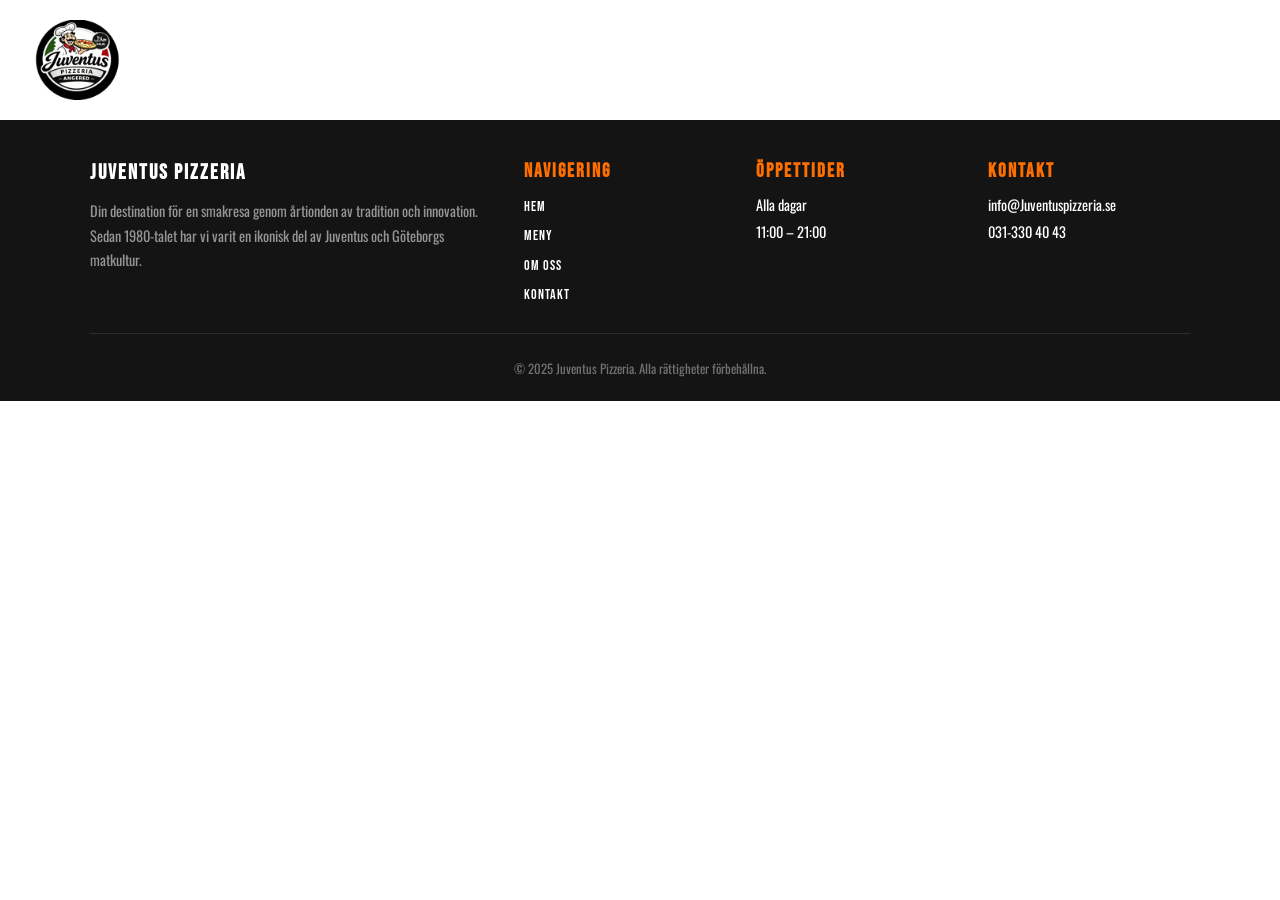
==== kontakt.html @ ae1d6d92 "organisera min css så det blir lättare att hitta det man vill hitta. Färdigställde också min mobilve" ====
<!DOCTYPE html>
<html lang="en">
<head>
  <meta charset="UTF-8">
  <meta name="viewport" content="width=device-width, initial-scale=1.0">
  <link rel="stylesheet" href="css/style.css">
  <link href="https://fonts.googleapis.com/css2?family=Bebas+Neue&display=swap" rel="stylesheet">
  <link href="https://fonts.googleapis.com/css2?family=Oswald:wght@400;600&display=swap" rel="stylesheet">
  <title>Document</title>
</head>
<body>
    <div id ="wrapper3">
        <nav>
            <img src="img/logo.png" class="logo" alt="logo">
            <div class="nav-links">
                <a href="index.html">HEM </a>
                <a href="meny.html">MENY</a>
                <a href="omoss.html">OM OSS</a>
                <a href="kontakt.html">KONTAKT</a>
      </div>
    </nav>


    <footer class="site-footer">
    <div class="footer-inner">
        <div class="footer-desc">
            <h3>Juventus Pizzeria</h3>
            <p>Din destination för en smakresa genom årtionden av tradition och innovation. Sedan 1980-talet har vi varit en ikonisk del av Juventus och Göteborgs matkultur.</p>
        </div>
        <div class="footer-col">
            <h3>Navigering</h3>
            <ul>
                <li><a href="index.html">Hem</a></li>
                <li><a href="meny.html">Meny</a></li>
                <li><a href="omoss.html">Om oss</a></li>
                <li><a href="kontakt.html">Kontakt</a></li>
            </ul>
        </div>
        <div class="footer-col">
            <h3>Öppettider</h3>
            <p>Alla dagar</p>
            <p>11:00 – 21:00</p>
        </div>
        <div class="footer-col">
            <h3>Kontakt</h3>
            <p>info@Juventuspizzeria.se</p>
            <p>031-330 40 43</p>
        </div>
    </div>
    <div class="footer-bottom">
        <p>&copy; 2025 Juventus Pizzeria. Alla rättigheter förbehållna.</p>
    </div>
    </footer>



    </div>
</body>
</html>
---- css/style.css ----
body {
    margin: 0;
}

nav {
    height: 100px;
    grid-area: nv;
    display: flex;
    align-items: center;
    justify-content: flex-start;
    padding: 10px 20px;
}

.logo {
    height: 80px;
    width: auto;
}

.nav-links {
    display: flex;
    gap: 40px;
    font-size: 25px;
    margin-left: auto;
    margin-right: 25px;
    padding: 0;
}

.nav-links a {
    text-decoration: none;
    color: white;
    font-family: 'Bebas Neue', sans-serif;
}



@media screen and (max-width: 999px) {
    
    .logo {
        height: 30px;
        width: auto;
        margin-top: 1px;
    }

    .nav-links {
        display: flex;
        gap: 10px;
        font-size: 15px;
        margin-top: 1px;
        margin-left: auto;
        padding: 0;
    }

  
}



.site-footer {
    grid-area: ft;
    background-color: rgb(20, 20, 20);
    color: white;
    font-family: 'Oswald', sans-serif;
    padding: 40px 40px 10px;
}

.footer-inner {
    display: flex;
    flex-wrap: wrap;
    gap: 30px;
    justify-content: space-between;
    max-width: 1100px;
    margin: 0 auto;
}

.footer-desc {
    flex: 2;
    min-width: 200px;
}

.footer-desc h3 {
    font-family: 'Bebas Neue', sans-serif;
    font-size: 1.3rem;
    color: white;
    letter-spacing: 2px;
    margin: 0 0 10px;
}

.footer-desc p {
    font-size: 0.9rem;
    color: rgba(255, 255, 255, 0.55);
    line-height: 1.7;
}

.footer-col {
    flex: 1;
    min-width: 100px;
}

.footer-col h3 {
    font-family: 'Bebas Neue', sans-serif;
    font-size: 1.2rem;
    color: rgb(255, 111, 0);
    margin: 0 0 8px;
    letter-spacing: 2px;
}

.footer-col p, .footer-col ul {
    margin: 0;
    font-size: 0.9rem;
    line-height: 1.9;
}

.footer-col ul {
    list-style: none;
    padding: 0;
}

.footer-col ul li a {
    color: white;
    text-decoration: none;
    font-family: 'Bebas Neue', sans-serif;
    letter-spacing: 1px;
}

.footer-col ul li a:hover {
    color: rgb(255, 111, 0);
}

.footer-bottom {
    border-top: 1px solid rgba(255, 255, 255, 0.1);
    margin-top: 25px;
    padding-top: 12px;
    text-align: center;
    font-size: 0.8rem;
    color: rgba(255, 255, 255, 0.4);
    max-width: 1100px;
    margin-left: auto;
    margin-right: auto;
}

@media screen and (max-width: 999px) {
    .site-footer {
        padding: 24px 20px 10px;
    }

    .footer-inner {
        flex-direction: column;
        gap: 20px;
    }

    .footer-desc h3 {
        font-size: 1.1rem;
    }

    .footer-desc p {
        font-size: 0.85rem;
    }

    .footer-col h3 {
        font-size: 1rem;
    }
}
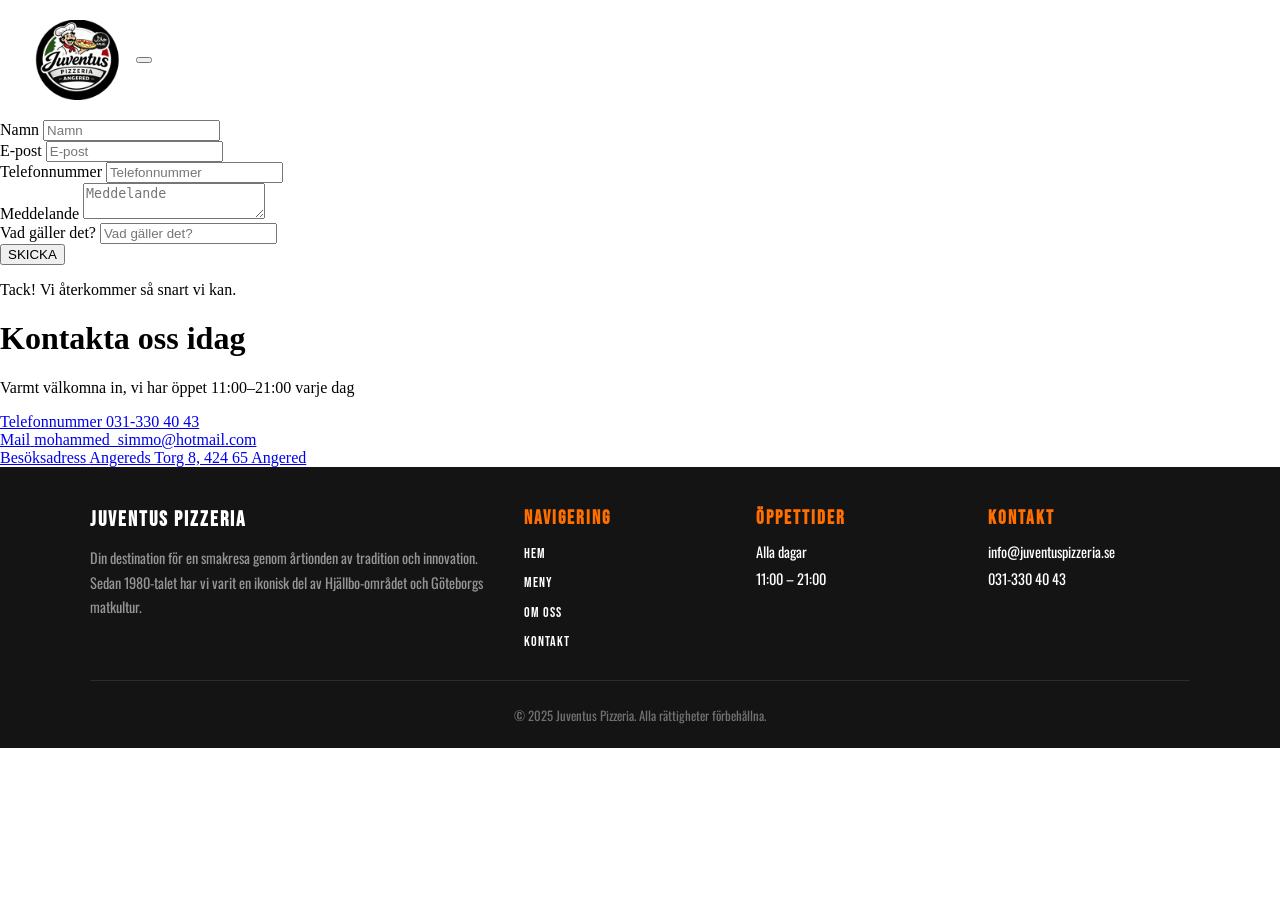
==== commit acd11689: "." ====
--- a/kontakt.html
+++ b/kontakt.html
@@ -1,59 +1,125 @@
 <!DOCTYPE html>
-<html lang="en">
+<html lang="sv">
 <head>
+
   <meta charset="UTF-8">
   <meta name="viewport" content="width=device-width, initial-scale=1.0">
   <link rel="stylesheet" href="css/style.css">
+  <link rel="stylesheet" href="css/kontakt.css">
   <link href="https://fonts.googleapis.com/css2?family=Bebas+Neue&display=swap" rel="stylesheet">
   <link href="https://fonts.googleapis.com/css2?family=Oswald:wght@400;600&display=swap" rel="stylesheet">
-  <title>Document</title>
+  <title>Kontakt – Juventus Pizzeria</title>
 </head>
 <body>
-    <div id ="wrapper3">
-        <nav>
-            <img src="img/logo.png" class="logo" alt="logo">
-            <div class="nav-links">
-                <a href="index.html">HEM </a>
-                <a href="meny.html">MENY</a>
-                <a href="omoss.html">OM OSS</a>
-                <a href="kontakt.html">KONTAKT</a>
+  <div id ="wrapper3">
+
+    <nav>
+    <img src="img/logo.png" class="logo" alt="logo">
+    <button class="hamburger" aria-label="Meny">
+        <span></span>
+        <span></span>
+        <span></span>
+    </button>
+    <div class="nav-links">
+        <a href="index.html">HEM</a>
+        <a href="meny.html">MENY</a>
+        <a href="omoss.html">OM OSS</a>
+        <a href="kontakt.html">KONTAKT</a>
+    </div>
+    </nav>  
+
+    <main class="kontakt-main">
+
+      <div class="kontakt-formulär">
+        <div class="formulär-inner">
+          <div class="input-group">
+            <label for="namn">Namn</label>
+            <input type="text" id="namn" placeholder="Namn">
+          </div>
+          <div class="input-group">
+            <label for="epost">E-post</label>
+            <input type="email" id="epost" placeholder="E-post">
+          </div>
+        <div class="input-group">
+            <label for="telefon">Telefonnummer</label>
+            <input type="tel" id="telefon" placeholder="Telefonnummer">
+          </div>
+          <div class="input-group">
+            <label for="meddelande">Meddelande</label>
+            <textarea id="meddelande" placeholder="Meddelande"></textarea>
+          </div>
+          <div class="input-group">
+            <label for="ämne">Vad gäller det?</label>
+            <input type="text" id="ämne" placeholder="Vad gäller det?">
+          </div>
+          <button class="skicka-btn" onclick="skicka()">SKICKA</button>
+          <p class="bekräftelse" id="bekräftelse">Tack! Vi återkommer så snart vi kan.</p>
+
+        </div>
       </div>
-    </nav>
 
+      <div class="kontakt-info">
+        <h1>Kontakta oss idag</h1>
+        <p class="kontakt-intro">Varmt välkomna in, vi har öppet 11:00–21:00 varje dag</p>
+
+        <div class="info-rader">
+          <a href="tel:031-3304043" class="info-rad">
+            <div class="info-text">
+              <span class="info-label">Telefonnummer</span>
+              <span class="info-värde">031-330 40 43</span>
+            </div>
+          </a>
+
+          <a href="mailto:mohammed_simmo@hotmail.com" class="info-rad">
+            <div class="info-text">
+              <span class="info-label">Mail</span>
+              <span class="info-värde">mohammed_simmo@hotmail.com</span>
+            </div>
+          </a>
+
+          <a href="https://maps.google.com/?q=Hjällboplan+1+Angered" target="_blank" class="info-rad">
+            <div class="info-text">
+              <span class="info-label">Besöksadress</span>
+              <span class="info-värde">Angereds Torg 8, 424 65 Angered</span>
+            </div>
+          </a>
+        </div>
+      </div>
+
+    </main>
 
     <footer class="site-footer">
-    <div class="footer-inner">
+      <div class="footer-inner">
         <div class="footer-desc">
-            <h3>Juventus Pizzeria</h3>
-            <p>Din destination för en smakresa genom årtionden av tradition och innovation. Sedan 1980-talet har vi varit en ikonisk del av Juventus och Göteborgs matkultur.</p>
+          <h3>Juventus Pizzeria</h3>
+          <p>Din destination för en smakresa genom årtionden av tradition och innovation. Sedan 1980-talet har vi varit en ikonisk del av Hjällbo-området och Göteborgs matkultur.</p>
         </div>
         <div class="footer-col">
-            <h3>Navigering</h3>
-            <ul>
-                <li><a href="index.html">Hem</a></li>
-                <li><a href="meny.html">Meny</a></li>
-                <li><a href="omoss.html">Om oss</a></li>
-                <li><a href="kontakt.html">Kontakt</a></li>
-            </ul>
+          <h3>Navigering</h3>
+          <ul>
+            <li><a href="index.html">Hem</a></li>
+            <li><a href="meny.html">Meny</a></li>
+            <li><a href="omoss.html">Om oss</a></li>
+            <li><a href="kontakt.html">Kontakt</a></li>
+          </ul>
         </div>
         <div class="footer-col">
-            <h3>Öppettider</h3>
-            <p>Alla dagar</p>
-            <p>11:00 – 21:00</p>
+          <h3>Öppettider</h3>
+          <p>Alla dagar</p>
+          <p>11:00 – 21:00</p>
         </div>
         <div class="footer-col">
-            <h3>Kontakt</h3>
-            <p>info@Juventuspizzeria.se</p>
-            <p>031-330 40 43</p>
+          <h3>Kontakt</h3>
+          <p>info@juventuspizzeria.se</p>
+          <p>031-330 40 43</p>
         </div>
-    </div>
-    <div class="footer-bottom">
+      </div>
+      <div class="footer-bottom">
         <p>&copy; 2025 Juventus Pizzeria. Alla rättigheter förbehållna.</p>
-    </div>
+      </div>
     </footer>
 
+  </div>
 
-
-    </div>
 </body>
 </html>
--- a/css/style.css
+++ b/css/style.css
@@ -31,10 +31,12 @@
     font-family: 'Bebas Neue', sans-serif;
 }
 
-
+.nav-links a:hover {
+    color: rgb(255, 111, 0);
+}
 
 @media screen and (max-width: 999px) {
-    
+
     .logo {
         height: 30px;
         width: auto;
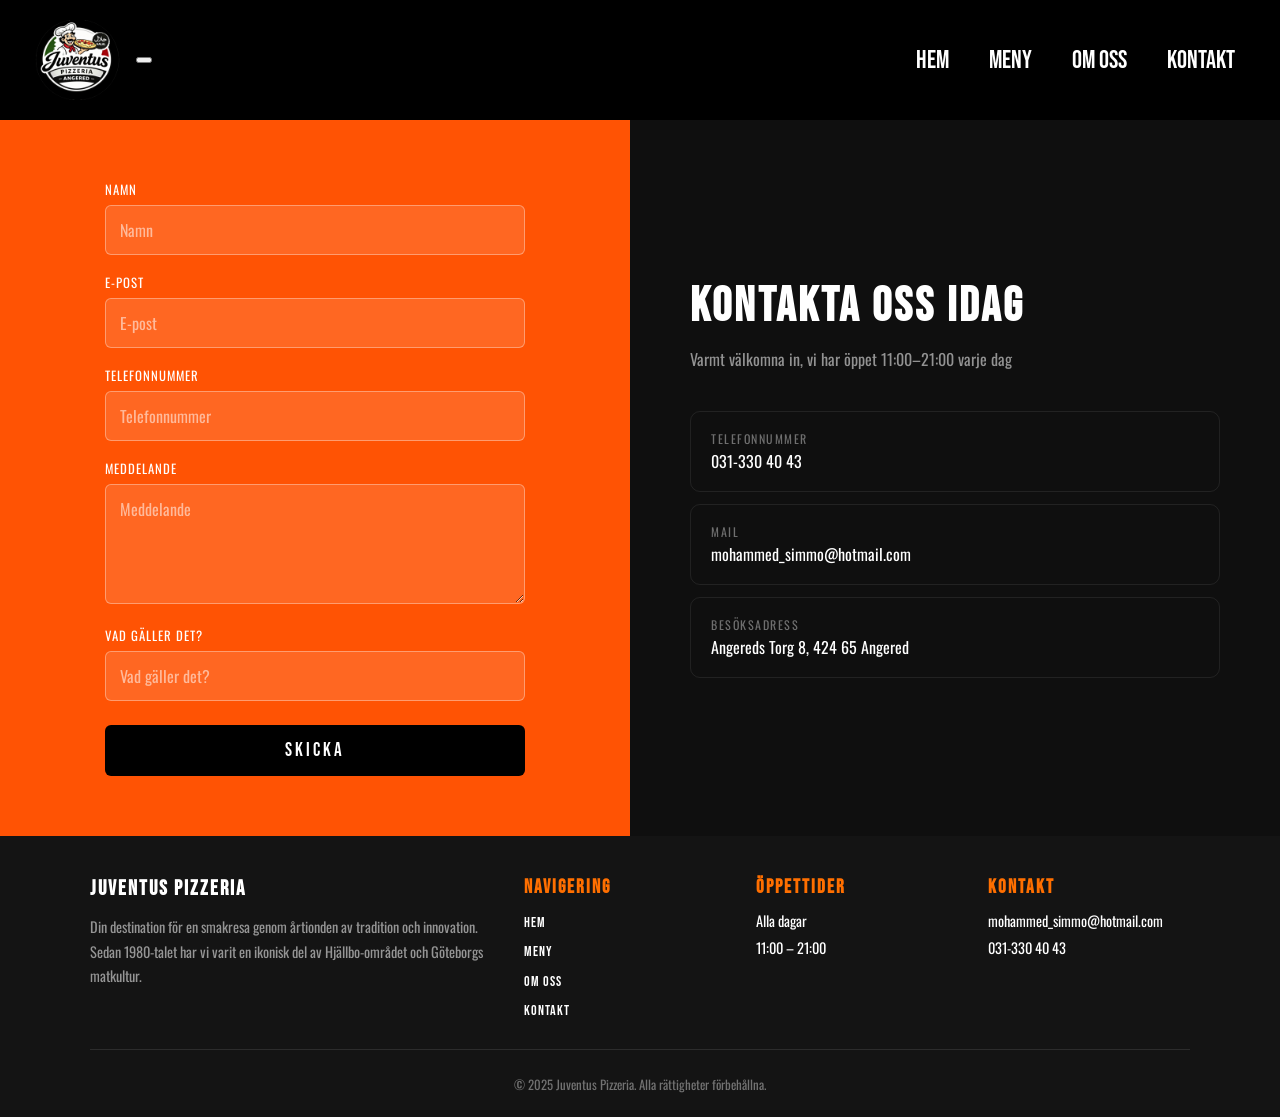
==== commit ac1d37d8: "." ====
--- a/kontakt.html
+++ b/kontakt.html
@@ -110,7 +110,7 @@
         </div>
         <div class="footer-col">
           <h3>Kontakt</h3>
-          <p>info@juventuspizzeria.se</p>
+          <p>mohammed_simmo@hotmail.com</p>
           <p>031-330 40 43</p>
         </div>
       </div>
--- a/css/kontakt.css
+++ b/css/kontakt.css
@@ -0,0 +1,203 @@
+#wrapper3 {
+    display: grid;
+    grid-template-areas:
+        'nv'
+        'mn'
+        'ft';
+    grid-template-rows: auto 1fr auto;
+    grid-template-columns: 1fr;
+    min-height: 100vh;
+    background-color: rgb(0, 0, 0);
+}
+
+.kontakt-main {
+    grid-area: mn;
+    display: flex;
+    flex-direction: row;
+    min-height: 70vh;
+}
+
+.kontakt-formulär {
+    flex: 1;
+    background-color: rgb(255, 83, 4);
+    display: flex;
+    align-items: center;
+    justify-content: center;
+    padding: 60px 50px;
+}
+
+.formulär-inner {
+    width: 100%;
+    max-width: 420px;
+}
+
+.input-group {
+    margin-bottom: 18px;
+}
+
+.input-group label {
+    display: block;
+    color: white;
+    font-family: 'Oswald', sans-serif;
+    font-size: 0.8rem;
+    letter-spacing: 1px;
+    margin-bottom: 6px;
+    text-transform: uppercase;
+}
+
+.input-group input,
+.input-group textarea {
+    width: 100%;
+    background-color: rgba(255, 255, 255, 0.12);
+    border: 1px solid rgba(255, 255, 255, 0.35);
+    border-radius: 6px;
+    color: white;
+    font-family: 'Oswald', sans-serif;
+    font-size: 1rem;
+    padding: 12px 14px;
+    box-sizing: border-box;
+    outline: none;
+    transition: border 0.2s, background-color 0.2s;
+    
+}
+
+.input-group input::placeholder,
+.input-group textarea::placeholder {
+    color: rgba(255, 255, 255, 0.55);
+}
+
+.input-group input:focus,
+.input-group textarea:focus {
+    border-color: white;
+    background-color: rgba(255, 255, 255, 0.2);
+}
+
+.input-group textarea {
+    height: 120px;
+    resize: vertical;
+}
+
+.skicka-btn {
+    width: 100%;
+    background-color: black;
+    color: white;
+    border: none;
+    border-radius: 6px;
+    font-family: 'Bebas Neue', sans-serif;
+    font-size: 1.2rem;
+    letter-spacing: 3px;
+    padding: 14px;
+    cursor: pointer;
+    margin-top: 6px;
+    transition: background-color 0.2s;
+}
+
+.skicka-btn:hover {
+    background-color: rgb(30, 30, 30);
+}
+
+.bekräftelse {
+    display: none;
+    color: white;
+    font-family: 'Oswald', sans-serif;
+    font-size: 0.95rem;
+    text-align: center;
+    margin-top: 14px;
+    background-color: rgba(255, 255, 255, 0.15);
+    border-radius: 6px;
+    padding: 10px;
+}
+
+.kontakt-info {
+    flex: 1;
+    background-color: rgb(15, 15, 15);
+    display: flex;
+    flex-direction: column;
+    justify-content: center;
+    padding: 60px;
+}
+
+.kontakt-info h1 {
+    font-family: 'Bebas Neue', sans-serif;
+    font-size: 3rem;
+    letter-spacing: 3px;
+    color: white;
+    margin: 0 0 12px;
+}
+
+.kontakt-intro {
+    font-family: 'Oswald', sans-serif;
+    font-size: 1rem;
+    color: rgba(255, 255, 255, 0.55);
+    margin: 0 0 40px;
+}
+
+.info-rader {
+    display: flex;
+    flex-direction: column;
+    gap: 12px;
+}
+
+.info-rad {
+    display: flex;
+    align-items: center;
+    gap: 18px;
+    text-decoration: none;
+    padding: 18px 20px;
+    border-radius: 10px;
+    border: 1px solid rgba(255, 255, 255, 0.08);
+    transition: border-color 0.2s, background-color 0.2s;
+}
+
+.info-rad:hover {
+    border-color: rgb(255, 83, 4);
+    background-color: rgba(255, 83, 4, 0.07);
+}
+
+
+
+.info-text {
+    display: flex;
+    flex-direction: column;
+    gap: 2px;
+}
+
+.info-label {
+    font-family: 'Oswald', sans-serif;
+    font-size: 0.75rem;
+    letter-spacing: 1.5px;
+    color: rgba(255, 255, 255, 0.4);
+    text-transform: uppercase;
+}
+
+.info-värde {
+    font-family: 'Oswald', sans-serif;
+    font-size: 1rem;
+    color: white;
+}
+
+@media screen and (max-width: 999px) {
+     #wrapper2 {
+        background-color: rgb(255, 83, 4);
+    }
+    .kontakt-main {
+        flex-direction: column;
+    }
+
+    .kontakt-formulär {
+        padding: 40px 20px;
+    }
+
+    .kontakt-info {
+        padding: 40px 20px;
+    }
+
+    .kontakt-info h1 {
+        font-size: 2rem;
+    }
+
+    .kontakt-intro {
+        margin-bottom: 24px;
+    }
+}
+
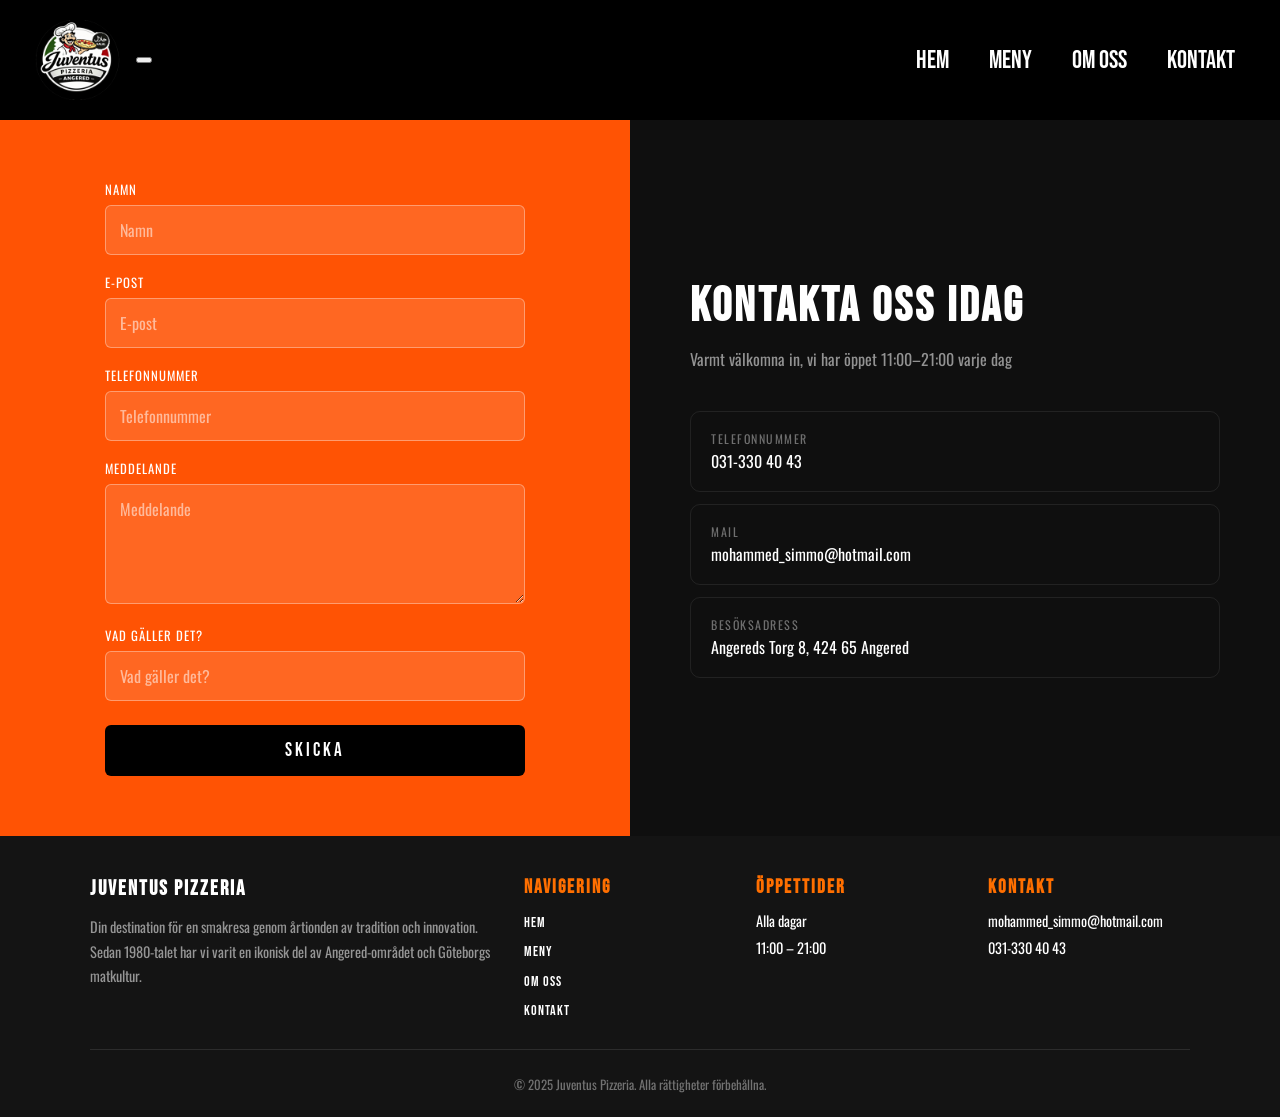
==== commit 4da1d8f8: "." ====
--- a/kontakt.html
+++ b/kontakt.html
@@ -92,7 +92,7 @@
       <div class="footer-inner">
         <div class="footer-desc">
           <h3>Juventus Pizzeria</h3>
-          <p>Din destination för en smakresa genom årtionden av tradition och innovation. Sedan 1980-talet har vi varit en ikonisk del av Hjällbo-området och Göteborgs matkultur.</p>
+          <p>Din destination för en smakresa genom årtionden av tradition och innovation. Sedan 1980-talet har vi varit en ikonisk del av Angered-området och Göteborgs matkultur.</p>
         </div>
         <div class="footer-col">
           <h3>Navigering</h3>
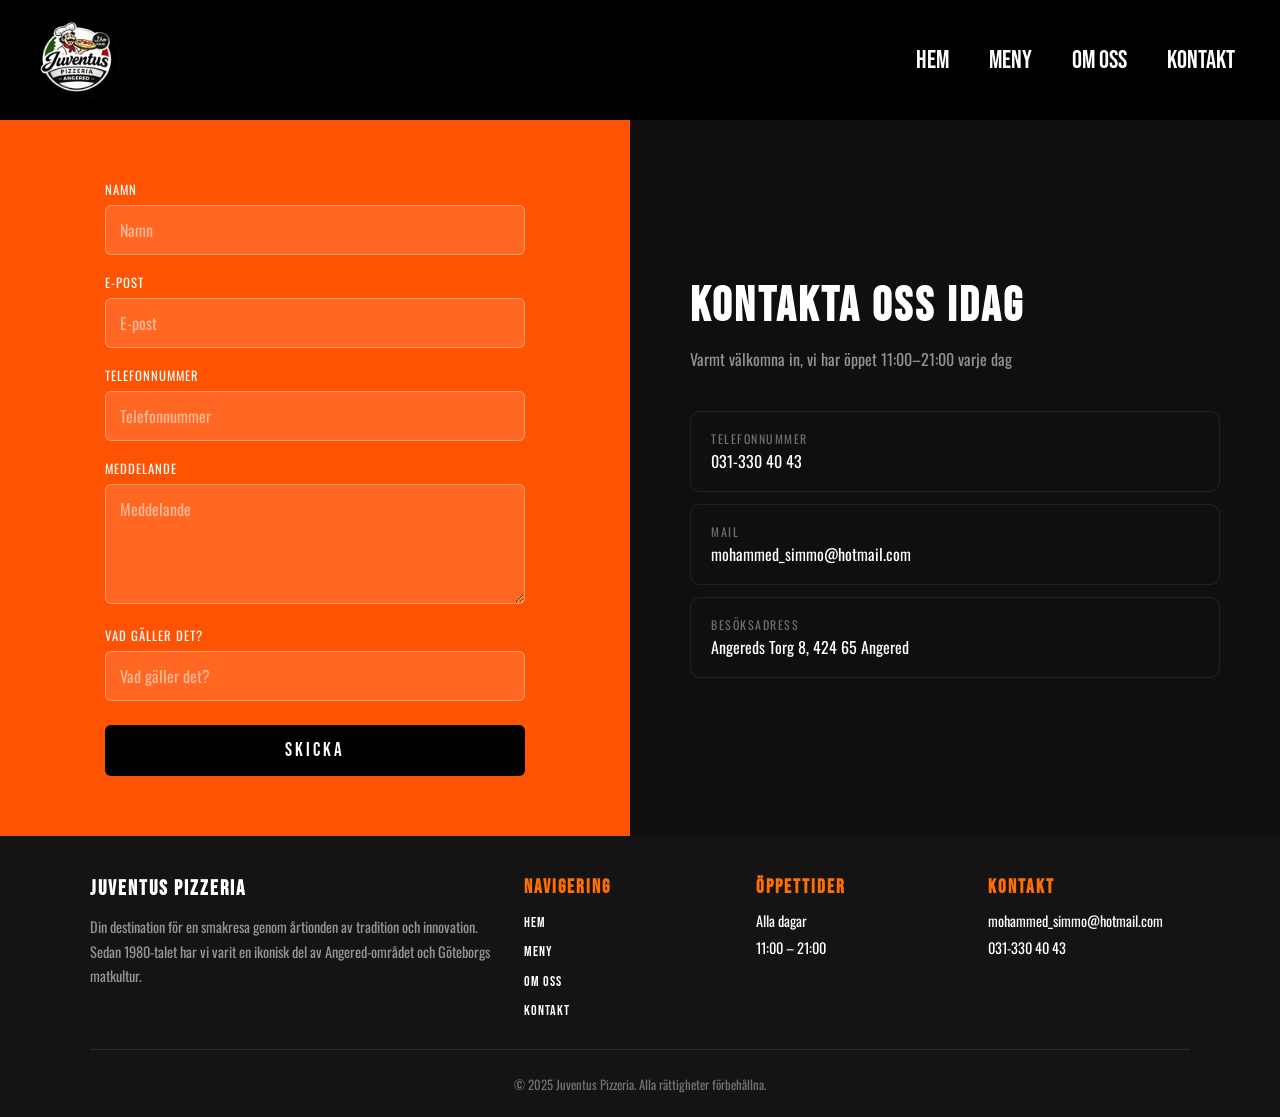
==== commit 73c35428: "." ====
--- a/kontakt.html
+++ b/kontakt.html
@@ -120,6 +120,6 @@
     </footer>
 
   </div>
-
+  <script src="js/hamburger.js"></script>
 </body>
 </html>
--- a/css/style.css
+++ b/css/style.css
@@ -9,6 +9,8 @@
     align-items: center;
     justify-content: flex-start;
     padding: 10px 20px;
+    position: relative;
+    z-index: 100;
 }
 
 .logo {
@@ -35,27 +37,39 @@
     color: rgb(255, 111, 0);
 }
 
-@media screen and (max-width: 999px) {
-
-    .logo {
-        height: 30px;
-        width: auto;
-        margin-top: 1px;
-    }
-
-    .nav-links {
-        display: flex;
-        gap: 10px;
-        font-size: 15px;
-        margin-top: 1px;
-        margin-left: auto;
-        padding: 0;
-    }
-
-  
-}
-
-
+.hamburger {
+    display: none;
+    flex-direction: column;
+    gap: 5px;
+    cursor: pointer;
+    margin-left: auto;
+    margin-right: 20px;
+    background: none;
+    border: none;
+    padding: 4px;
+    z-index: 200;
+}
+
+.hamburger span {
+    display: block;
+    width: 28px;
+    height: 3px;
+    background-color: white;
+    border-radius: 3px;
+    transition: transform 0.3s, opacity 0.3s;
+}
+
+.hamburger.open span:nth-child(1) {
+    transform: translateY(8px) rotate(45deg);
+}
+
+.hamburger.open span:nth-child(2) {
+    opacity: 0;
+}
+
+.hamburger.open span:nth-child(3) {
+    transform: translateY(-8px) rotate(-45deg);
+}
 
 .site-footer {
     grid-area: ft;
@@ -106,7 +120,8 @@
     letter-spacing: 2px;
 }
 
-.footer-col p, .footer-col ul {
+.footer-col p,
+.footer-col ul {
     margin: 0;
     font-size: 0.9rem;
     line-height: 1.9;
@@ -141,6 +156,49 @@
 }
 
 @media screen and (max-width: 999px) {
+
+
+    .nav-links {
+        display: flex;
+        flex-direction: column;
+        gap: 0;
+        position: fixed;
+        top: 0;
+        right: 0;
+        width: 50%;
+        height: 100vh;
+        background-color: rgb(15, 15, 15);
+        align-items: center;
+        justify-content: center;
+        z-index: 150;
+        margin: 0;
+        transform: translateX(100%);
+        transition: transform 0.35s ease;
+        box-shadow: -6px 0 24px rgba(0, 0, 0, 0.6);
+    }
+
+    .nav-links.open {
+        transform: translateX(0);
+    }
+
+    .nav-links a {
+        font-size: 2rem;
+        padding: 18px 0;
+        border-bottom: 1px solid rgba(255, 255, 255, 0.08);
+        width: 70%;
+        text-align: center;
+        color: white;
+    }
+
+    .nav-links a:last-child {
+        border-bottom: none;
+    }
+
+    .hamburger {
+        display: flex;
+        z-index: 200;
+    }
+
     .site-footer {
         padding: 24px 20px 10px;
     }
@@ -161,5 +219,4 @@
     .footer-col h3 {
         font-size: 1rem;
     }
-}
-
+}
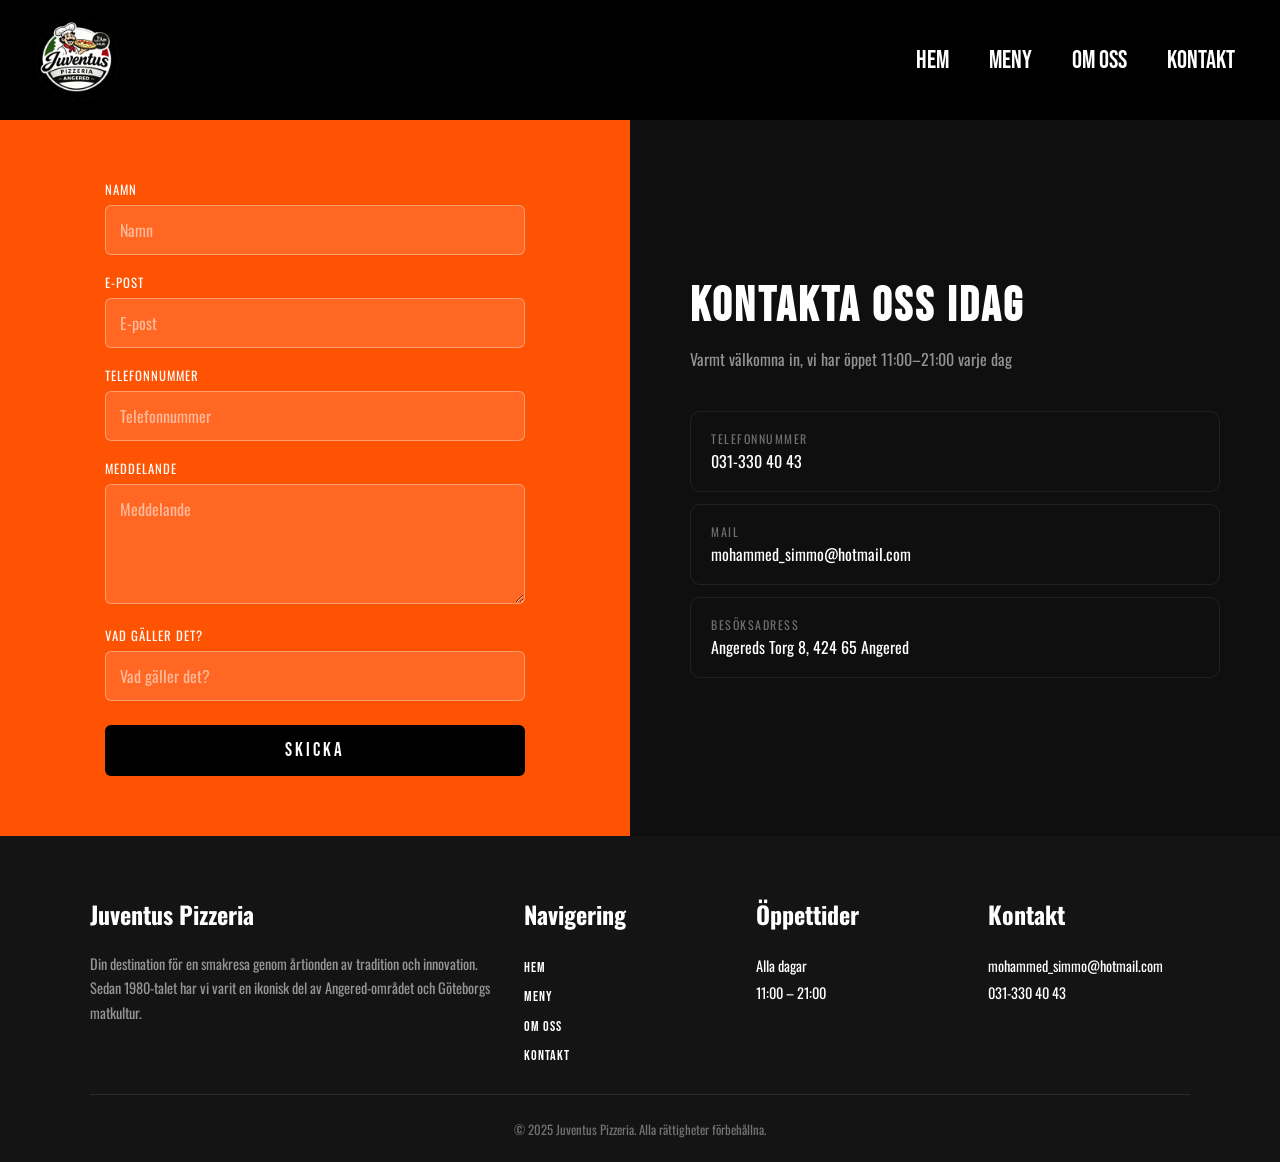
==== commit 901ee868: "inlämn" ====
--- a/kontakt.html
+++ b/kontakt.html
@@ -30,7 +30,7 @@
 
     <main class="kontakt-main">
 
-      <div class="kontakt-formulär">
+      <section class="kontakt-formulär">
         <div class="formulär-inner">
           <div class="input-group">
             <label for="namn">Namn</label>
@@ -56,9 +56,9 @@
           <p class="bekräftelse" id="bekräftelse">Tack! Vi återkommer så snart vi kan.</p>
 
         </div>
-      </div>
+    </section>
 
-      <div class="kontakt-info">
+      <section class="kontakt-info">
         <h1>Kontakta oss idag</h1>
         <p class="kontakt-intro">Varmt välkomna in, vi har öppet 11:00–21:00 varje dag</p>
 
@@ -84,18 +84,18 @@
             </div>
           </a>
         </div>
-      </div>
+      </section>
 
     </main>
 
     <footer class="site-footer">
       <div class="footer-inner">
         <div class="footer-desc">
-          <h3>Juventus Pizzeria</h3>
+          <h2>Juventus Pizzeria</h2>
           <p>Din destination för en smakresa genom årtionden av tradition och innovation. Sedan 1980-talet har vi varit en ikonisk del av Angered-området och Göteborgs matkultur.</p>
         </div>
         <div class="footer-col">
-          <h3>Navigering</h3>
+          <h2>Navigering</h2>
           <ul>
             <li><a href="index.html">Hem</a></li>
             <li><a href="meny.html">Meny</a></li>
@@ -104,12 +104,12 @@
           </ul>
         </div>
         <div class="footer-col">
-          <h3>Öppettider</h3>
+          <h2>Öppettider</h2>
           <p>Alla dagar</p>
           <p>11:00 – 21:00</p>
         </div>
         <div class="footer-col">
-          <h3>Kontakt</h3>
+          <h2>Kontakt</h2>
           <p>mohammed_simmo@hotmail.com</p>
           <p>031-330 40 43</p>
         </div>
@@ -119,6 +119,14 @@
       </div>
     </footer>
 
+    <script>
+    function skicka() {
+      var b = document.getElementById('bekräftelse');
+      b.style.display = 'block';
+      setTimeout(function() { b.style.display = 'none'; }, 4000);
+    }
+     </script>
+
   </div>
   <script src="js/hamburger.js"></script>
 </body>
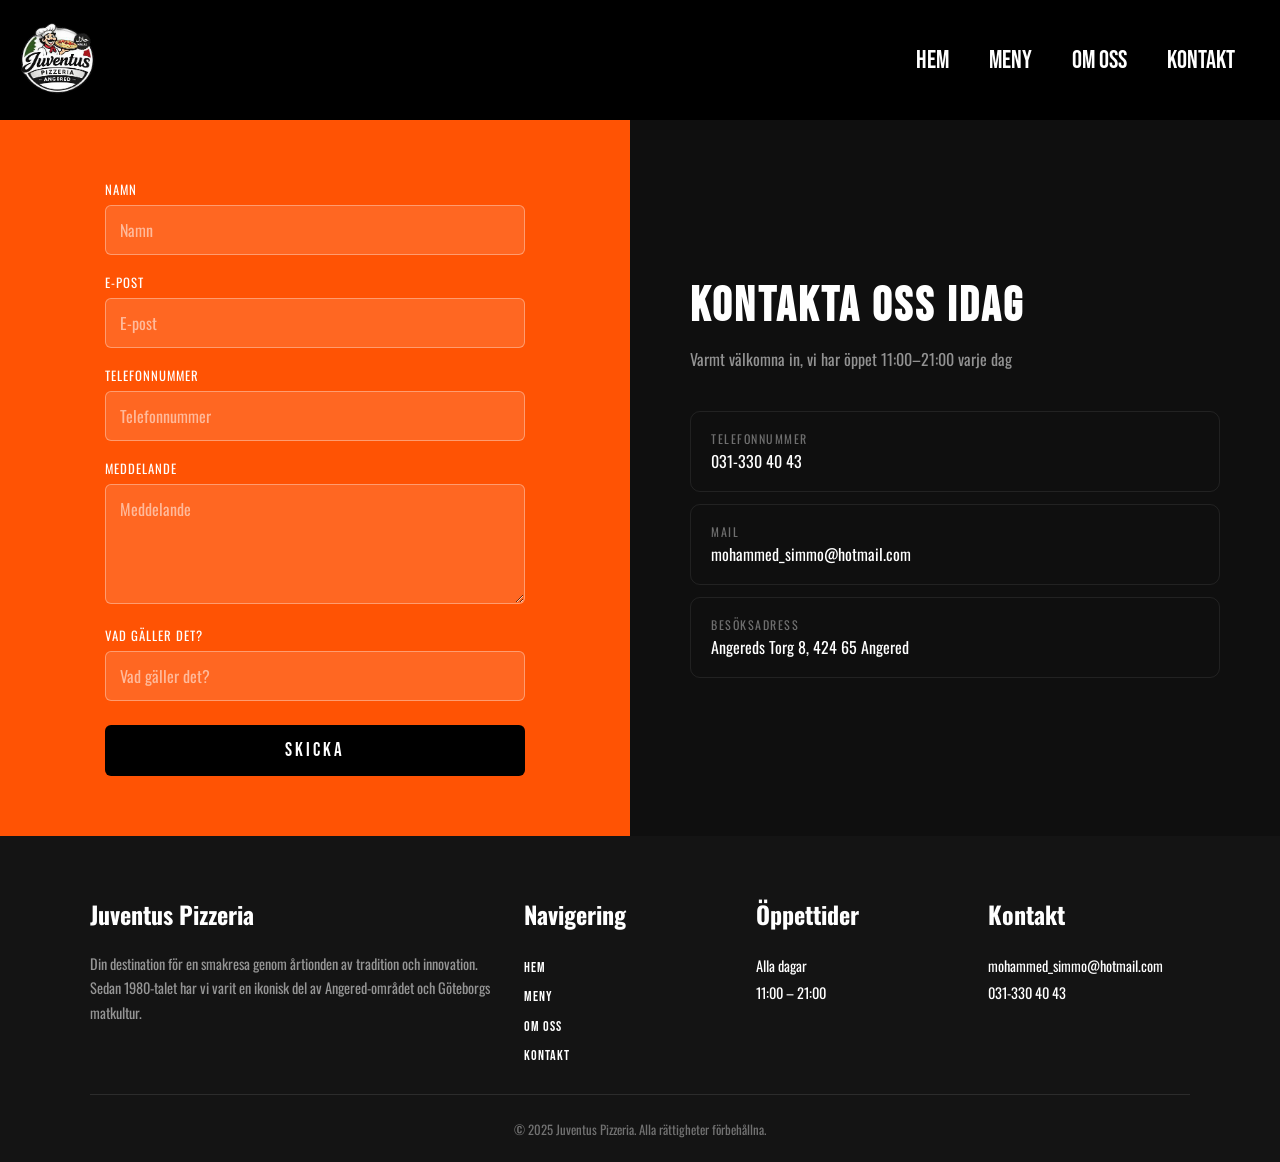
==== commit 26dedf85: "slut" ====
--- a/kontakt.html
+++ b/kontakt.html
@@ -14,7 +14,7 @@
   <div id ="wrapper3">
 
     <nav>
-    <img src="img/logo.png" class="logo" alt="logo">
+    <img src="img/logo1.png" class="logo" alt="logo">
     <button class="hamburger" aria-label="Meny">
         <span></span>
         <span></span>
@@ -128,6 +128,14 @@
      </script>
 
   </div>
+    <script>
+      function skicka() {
+        var b = document.getElementById('bekräftelse');
+        b.style.display = 'block';
+        setTimeout(function() { b.style.display = 'none'; }, 4000);
+      }
+    </script>
+
   <script src="js/hamburger.js"></script>
 </body>
 </html>
